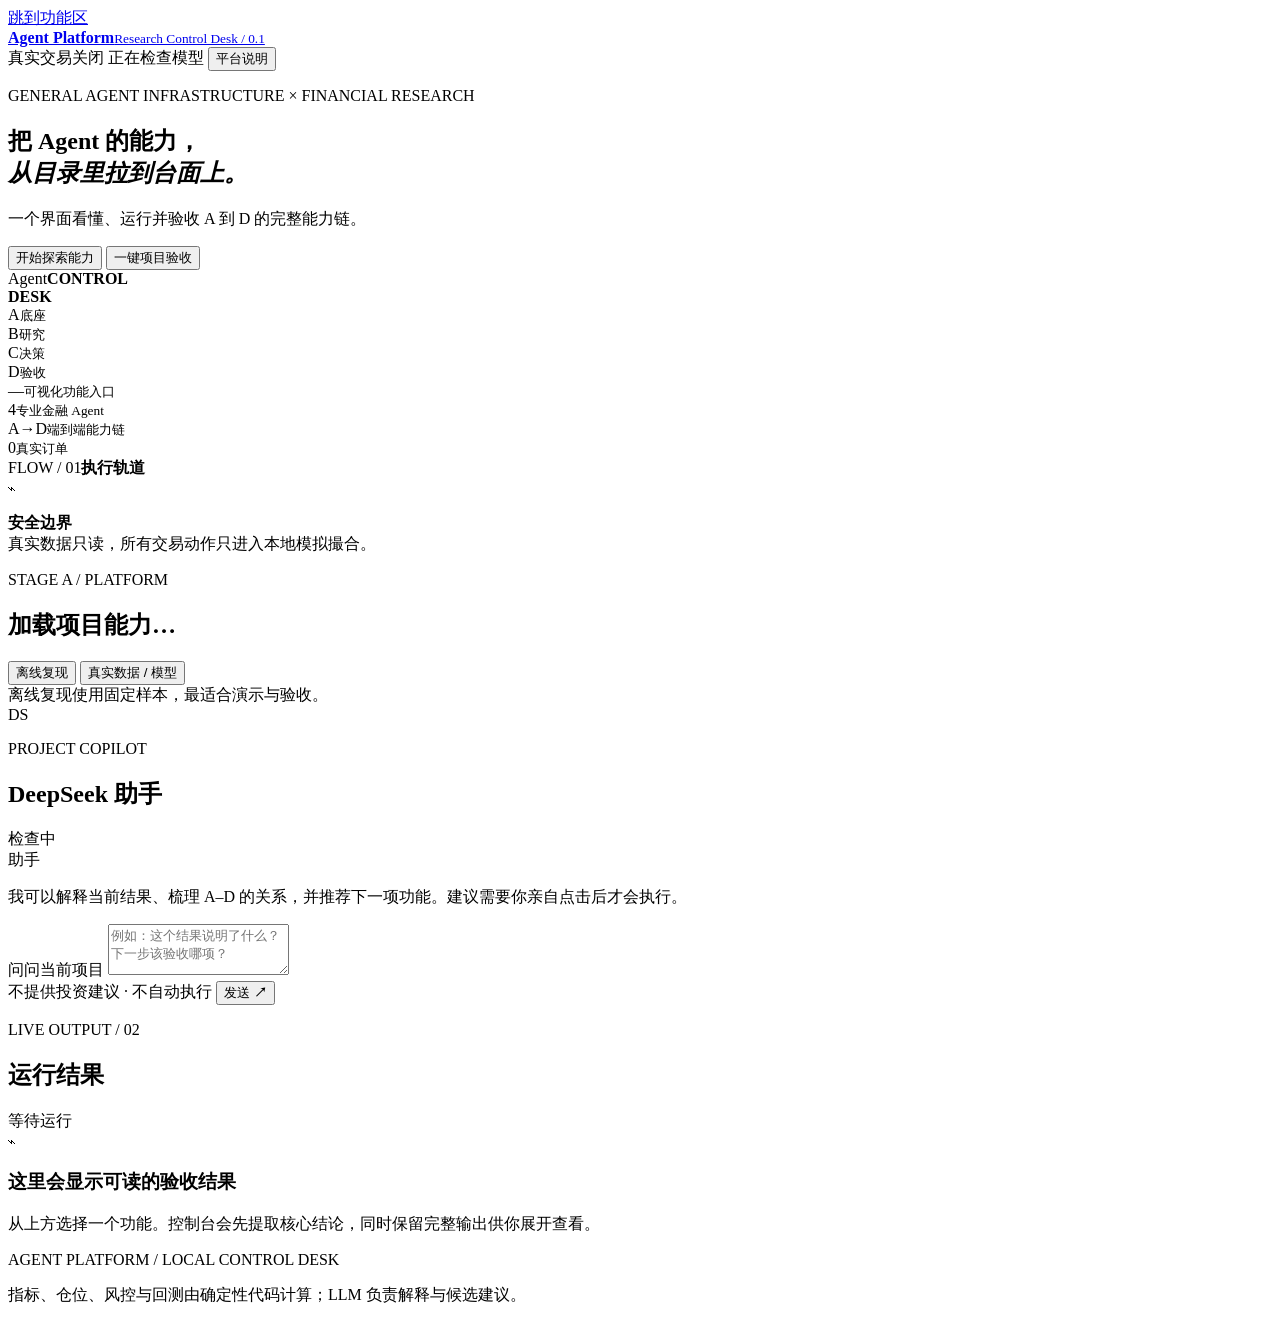
==== src/agent_platform/web/index.html @ 4c40147c "feat: complete D4 and add unified web dashboard" ====
<!doctype html>
<html lang="zh-CN">
<head>
  <meta charset="utf-8">
  <meta name="viewport" content="width=device-width, initial-scale=1">
  <meta name="description" content="通用 Agent 平台及证券金融分析应用一体化控制台">
  <title>Agent Platform · Control Desk</title>
  <link rel="stylesheet" href="/styles.css">
</head>
<body>
  <a class="skip-link" href="#workspace">跳到功能区</a>
  <div class="page-shell">
    <header class="masthead">
      <a class="brand" href="#top" aria-label="回到顶部">
        <span class="brand-mark" aria-hidden="true"><i></i><i></i><i></i></span>
        <span><strong>Agent Platform</strong><small>Research Control Desk / 0.1</small></span>
      </a>
      <div class="status-strip" aria-label="系统状态">
        <span class="status-pill"><i class="status-dot safe"></i>真实交易关闭</span>
        <span class="status-pill" id="model-status"><i class="status-dot pending"></i>正在检查模型</span>
        <button class="plain-button" id="about-button" type="button">平台说明</button>
      </div>
    </header>

    <main id="top">
      <section class="hero" aria-labelledby="hero-title">
        <div class="hero-copy">
          <p class="kicker">GENERAL AGENT INFRASTRUCTURE × FINANCIAL RESEARCH</p>
          <h1 id="hero-title">把 Agent 的能力，<br><em>从目录里拉到台面上。</em></h1>
          <p class="hero-intro" id="project-description">一个界面看懂、运行并验收 A 到 D 的完整能力链。</p>
          <div class="hero-actions">
            <button class="primary-button" type="button" data-jump-stage="A">开始探索能力</button>
            <button class="secondary-button" type="button" data-run-action="final_delivery">一键项目验收</button>
          </div>
        </div>
        <div class="hero-diagram" aria-label="A 到 D 的能力流程">
          <div class="orbit orbit-one"></div>
          <div class="orbit orbit-two"></div>
          <div class="hero-node main-node"><span>Agent</span><strong>CONTROL<br>DESK</strong></div>
          <div class="hero-node node-a">A<small>底座</small></div>
          <div class="hero-node node-b">B<small>研究</small></div>
          <div class="hero-node node-c">C<small>决策</small></div>
          <div class="hero-node node-d">D<small>验收</small></div>
        </div>
      </section>

      <section class="metric-ribbon" aria-label="项目概况">
        <div><span id="action-count">—</span><small>可视化功能入口</small></div>
        <div><span>4</span><small>专业金融 Agent</small></div>
        <div><span>A→D</span><small>端到端能力链</small></div>
        <div><span>0</span><small>真实订单</small></div>
      </section>

      <section class="workspace" id="workspace">
        <aside class="stage-rail" aria-label="项目阶段导航">
          <div class="rail-heading"><span>FLOW / 01</span><strong>执行轨道</strong></div>
          <nav id="stage-nav"></nav>
          <div class="rail-safety">
            <span class="rail-icon" aria-hidden="true">⌁</span>
            <p><strong>安全边界</strong><br>真实数据只读，所有交易动作只进入本地模拟撮合。</p>
          </div>
        </aside>

        <section class="action-workbench" aria-live="polite">
          <div class="section-head">
            <div>
              <p class="section-index" id="stage-eyebrow">STAGE A / PLATFORM</p>
              <h2 id="stage-title">加载项目能力…</h2>
              <p id="stage-description"></p>
            </div>
            <div class="mode-control" role="group" aria-label="运行数据模式">
              <button class="mode-button active" type="button" data-mode="offline">离线复现</button>
              <button class="mode-button" type="button" data-mode="live">真实数据 / 模型</button>
            </div>
          </div>
          <div class="mode-note" id="mode-note">离线复现使用固定样本，最适合演示与验收。</div>
          <div class="action-grid" id="action-grid"></div>
        </section>

        <aside class="assistant-panel" aria-labelledby="assistant-title">
          <div class="assistant-head">
            <span class="assistant-avatar" aria-hidden="true">DS</span>
            <div><p>PROJECT COPILOT</p><h2 id="assistant-title">DeepSeek 助手</h2></div>
            <span class="assistant-live" id="assistant-badge">检查中</span>
          </div>
          <div class="assistant-thread" id="assistant-thread">
            <div class="chat-bubble assistant-message">
              <span>助手</span>
              <p>我可以解释当前结果、梳理 A–D 的关系，并推荐下一项功能。建议需要你亲自点击后才会执行。</p>
            </div>
          </div>
          <form class="assistant-form" id="assistant-form">
            <label for="assistant-input">问问当前项目</label>
            <textarea id="assistant-input" maxlength="1200" rows="3" placeholder="例如：这个结果说明了什么？下一步该验收哪项？"></textarea>
            <div class="assistant-form-footer">
              <span>不提供投资建议 · 不自动执行</span>
              <button class="send-button" type="submit" aria-label="发送问题">发送 <b>↗</b></button>
            </div>
          </form>
        </aside>
      </section>

      <section class="result-section" id="result-section" aria-labelledby="result-title">
        <div class="result-header">
          <div>
            <p>LIVE OUTPUT / 02</p>
            <h2 id="result-title">运行结果</h2>
          </div>
          <span class="result-status idle" id="result-status">等待运行</span>
        </div>
        <div class="result-empty" id="result-empty">
          <span class="empty-glyph" aria-hidden="true">⌁</span>
          <h3>这里会显示可读的验收结果</h3>
          <p>从上方选择一个功能。控制台会先提取核心结论，同时保留完整输出供你展开查看。</p>
        </div>
        <div class="result-content" id="result-content" hidden>
          <div class="result-meta">
            <div><span>当前功能</span><strong id="result-action">—</strong></div>
            <div><span>数据模式</span><strong id="result-mode">—</strong></div>
            <div><span>运行耗时</span><strong id="result-duration">—</strong></div>
            <div><span>交易边界</span><strong>仅模拟</strong></div>
          </div>
          <div class="summary-panel">
            <div class="summary-title"><span>EXECUTIVE SUMMARY</span><button type="button" id="explain-result">让 DeepSeek 解释</button></div>
            <pre id="result-summary"></pre>
          </div>
          <details class="raw-details">
            <summary>展开完整运行记录 <span>用于答辩追溯与故障排查</span></summary>
            <pre id="result-raw"></pre>
          </details>
        </div>
      </section>
    </main>

    <footer>
      <span>AGENT PLATFORM / LOCAL CONTROL DESK</span>
      <p>指标、仓位、风控与回测由确定性代码计算；LLM 负责解释与候选建议。</p>
    </footer>
  </div>

  <dialog id="about-dialog">
    <button class="dialog-close" type="button" aria-label="关闭">×</button>
    <p class="dialog-kicker">WHAT THIS PLATFORM DOES</p>
    <h2>一套平台，两层价值。</h2>
    <div class="dialog-columns">
      <div><span>01</span><h3>通用 Agent 底座</h3><p>提供 Harness、Graph、Loop、记忆、模型网关、工具权限、Checkpoint 和可观测能力。</p></div>
      <div><span>02</span><h3>金融分析应用</h3><p>在底座上组合真实数据、四类分析 Agent、联合决策、风控、回测和本地模拟交易。</p></div>
    </div>
    <p class="dialog-boundary">本项目不保证盈利，不连接券商下单。DeepSeek 不能修改程序算出的指标、仓位和风控结果。</p>
  </dialog>

  <div class="toast" id="toast" role="status" aria-live="polite"></div>
  <script src="/app.js" defer></script>
</body>
</html>
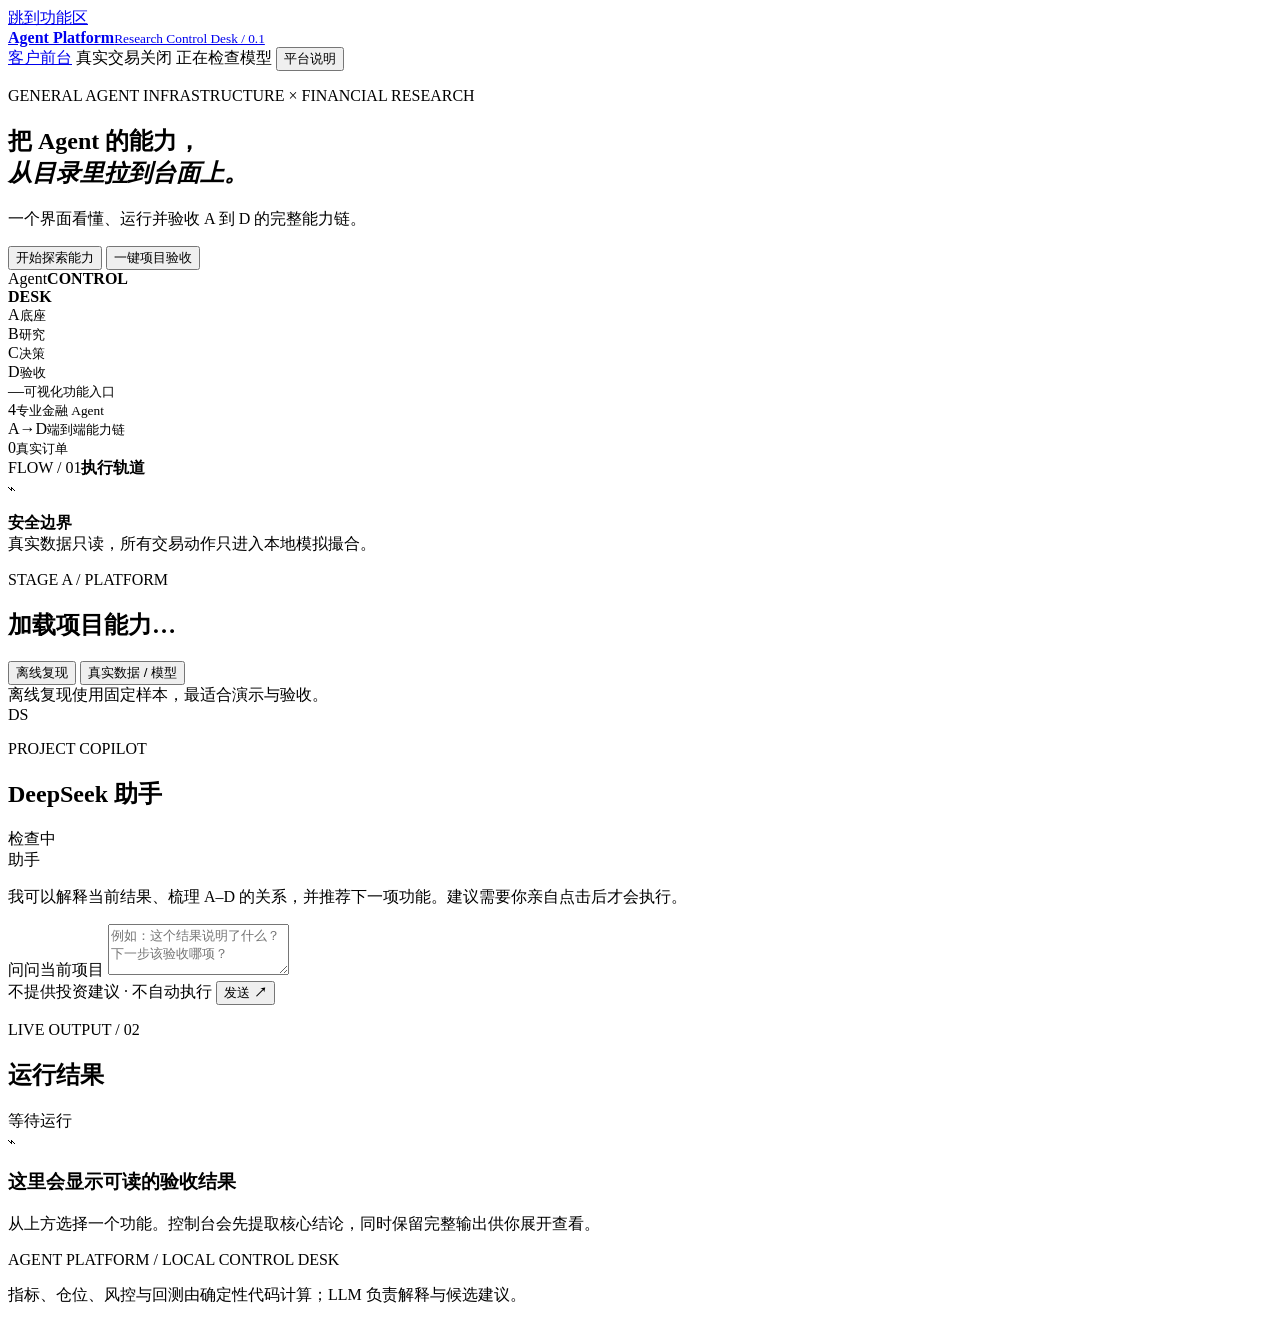
==== commit 92fdbd7d: "feat: unify product UI and expand verified stock catalog" ====
--- a/src/agent_platform/web/index.html
+++ b/src/agent_platform/web/index.html
@@ -16,6 +16,7 @@
         <span><strong>Agent Platform</strong><small>Research Control Desk / 0.1</small></span>
       </a>
       <div class="status-strip" aria-label="系统状态">
+        <a class="plain-link" href="/">客户前台</a>
         <span class="status-pill"><i class="status-dot safe"></i>真实交易关闭</span>
         <span class="status-pill" id="model-status"><i class="status-dot pending"></i>正在检查模型</span>
         <button class="plain-button" id="about-button" type="button">平台说明</button>
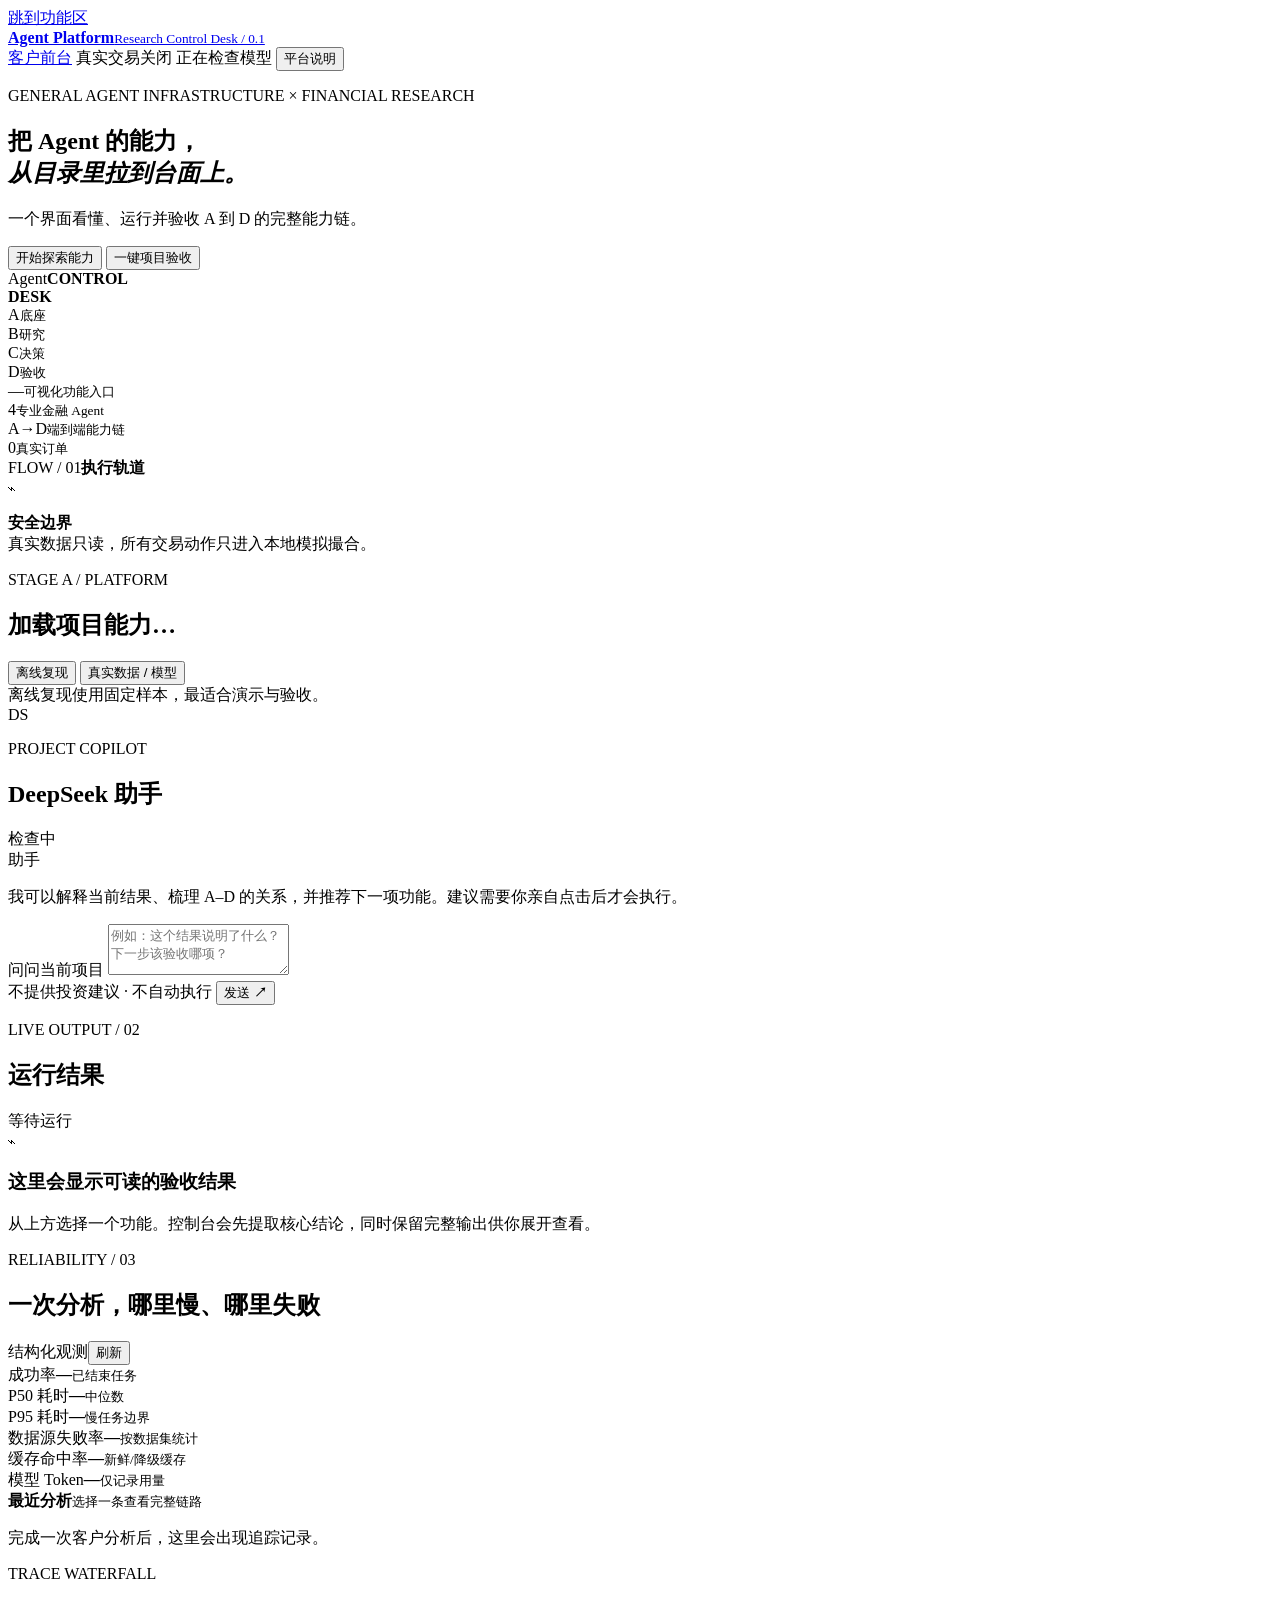
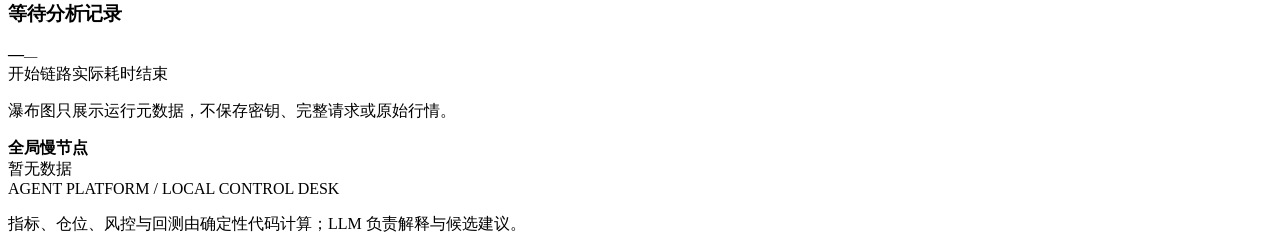
==== commit a7f22395: "feat: 完成 P5 统一可观测性面板" ====
--- a/src/agent_platform/web/index.html
+++ b/src/agent_platform/web/index.html
@@ -131,6 +131,36 @@
           </details>
         </div>
       </section>
+
+      <section class="reliability-section" id="reliability" aria-labelledby="reliability-title">
+        <div class="reliability-head">
+          <div><p>RELIABILITY / 03</p><h2 id="reliability-title">一次分析，哪里慢、哪里失败</h2></div>
+          <div><span class="reliability-live"><i></i>结构化观测</span><button type="button" id="refresh-reliability">刷新</button></div>
+        </div>
+        <div class="reliability-metrics" id="reliability-metrics" aria-label="运行可靠性指标">
+          <div><span>成功率</span><strong>—</strong><small>已结束任务</small></div>
+          <div><span>P50 耗时</span><strong>—</strong><small>中位数</small></div>
+          <div><span>P95 耗时</span><strong>—</strong><small>慢任务边界</small></div>
+          <div><span>数据源失败率</span><strong>—</strong><small>按数据集统计</small></div>
+          <div><span>缓存命中率</span><strong>—</strong><small>新鲜/降级缓存</small></div>
+          <div><span>模型 Token</span><strong>—</strong><small>仅记录用量</small></div>
+        </div>
+        <div class="reliability-grid">
+          <aside class="trace-index">
+            <div><strong>最近分析</strong><small>选择一条查看完整链路</small></div>
+            <div id="trace-list"><p class="trace-empty">完成一次客户分析后，这里会出现追踪记录。</p></div>
+          </aside>
+          <div class="trace-detail">
+            <div class="trace-detail-head">
+              <div><span>TRACE WATERFALL</span><h3 id="trace-title">等待分析记录</h3></div>
+              <div><strong id="trace-status">—</strong><small id="trace-duration">—</small></div>
+            </div>
+            <div class="waterfall-scale"><span>开始</span><span>链路实际耗时</span><span>结束</span></div>
+            <div class="waterfall" id="trace-waterfall"><p class="trace-empty">瀑布图只展示运行元数据，不保存密钥、完整请求或原始行情。</p></div>
+            <div class="slow-spans"><strong>全局慢节点</strong><div id="slow-spans"><span>暂无数据</span></div></div>
+          </div>
+        </div>
+      </section>
     </main>
 
     <footer>
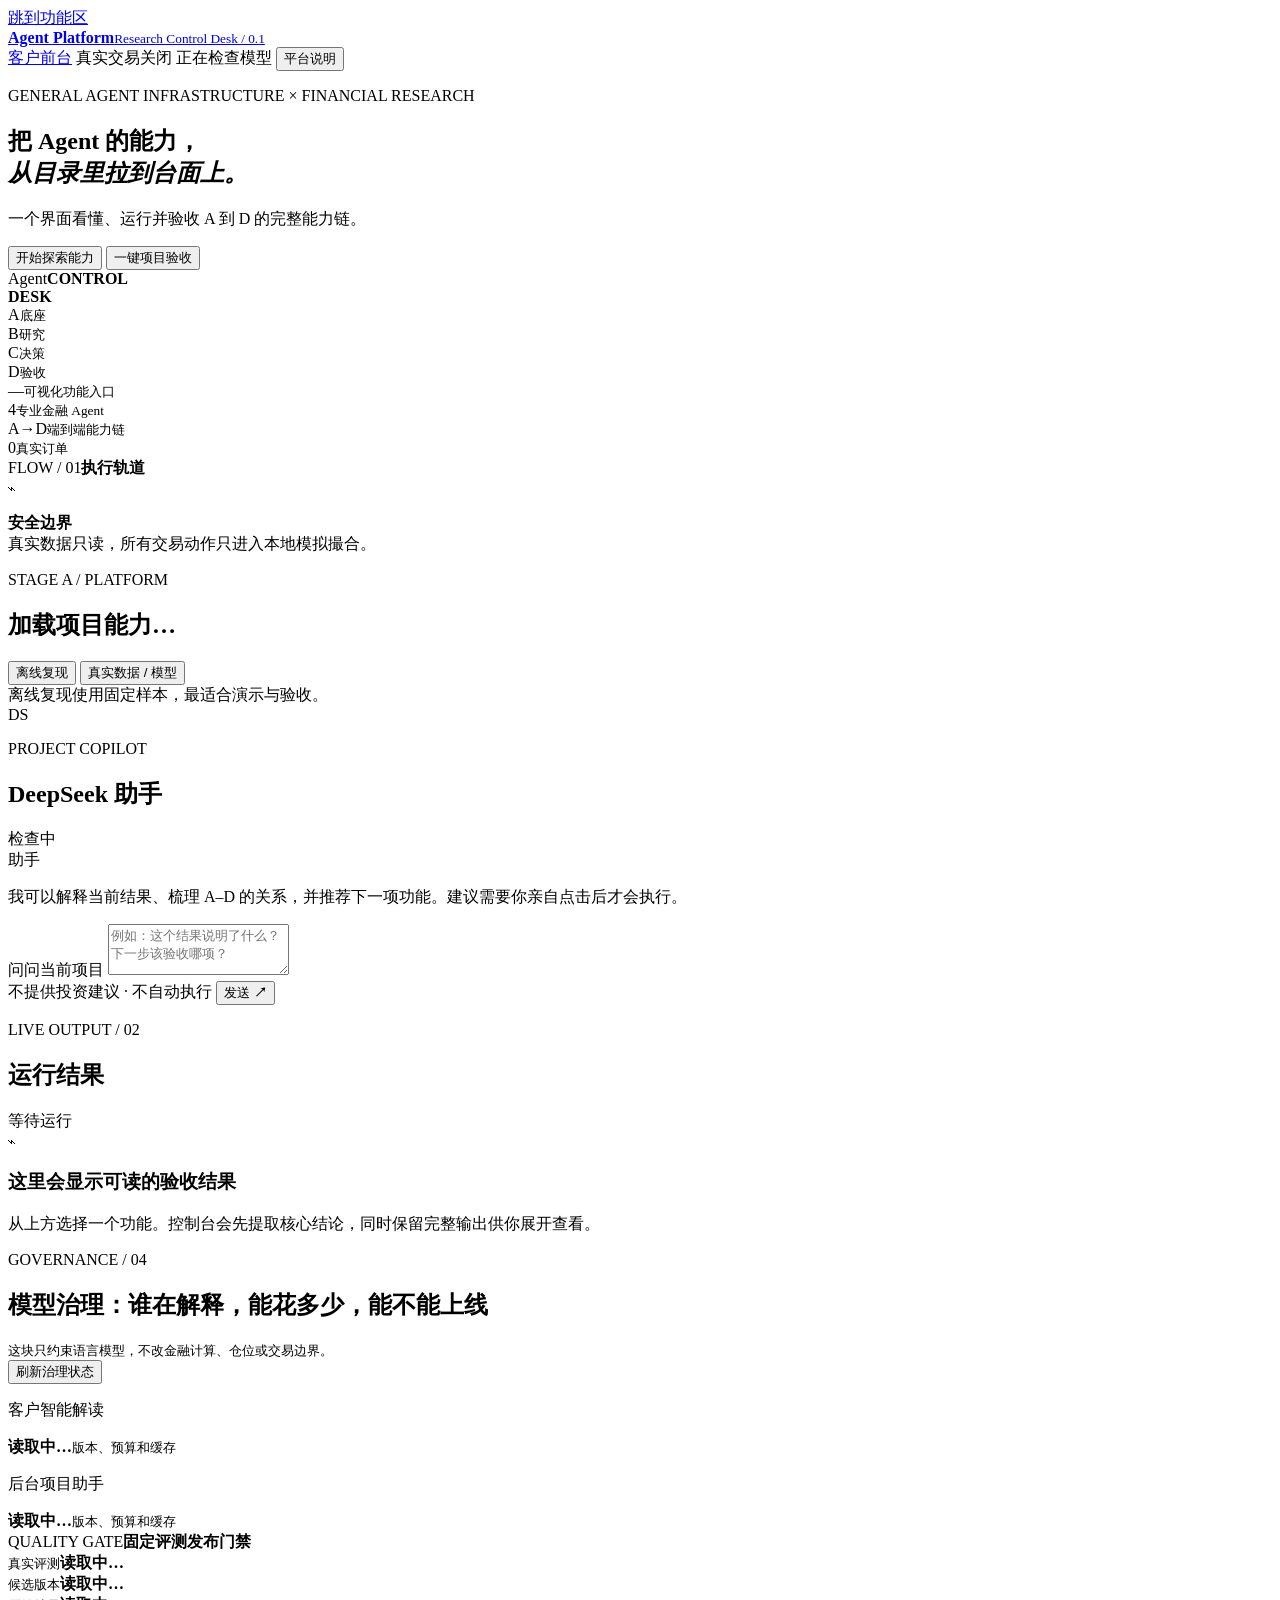
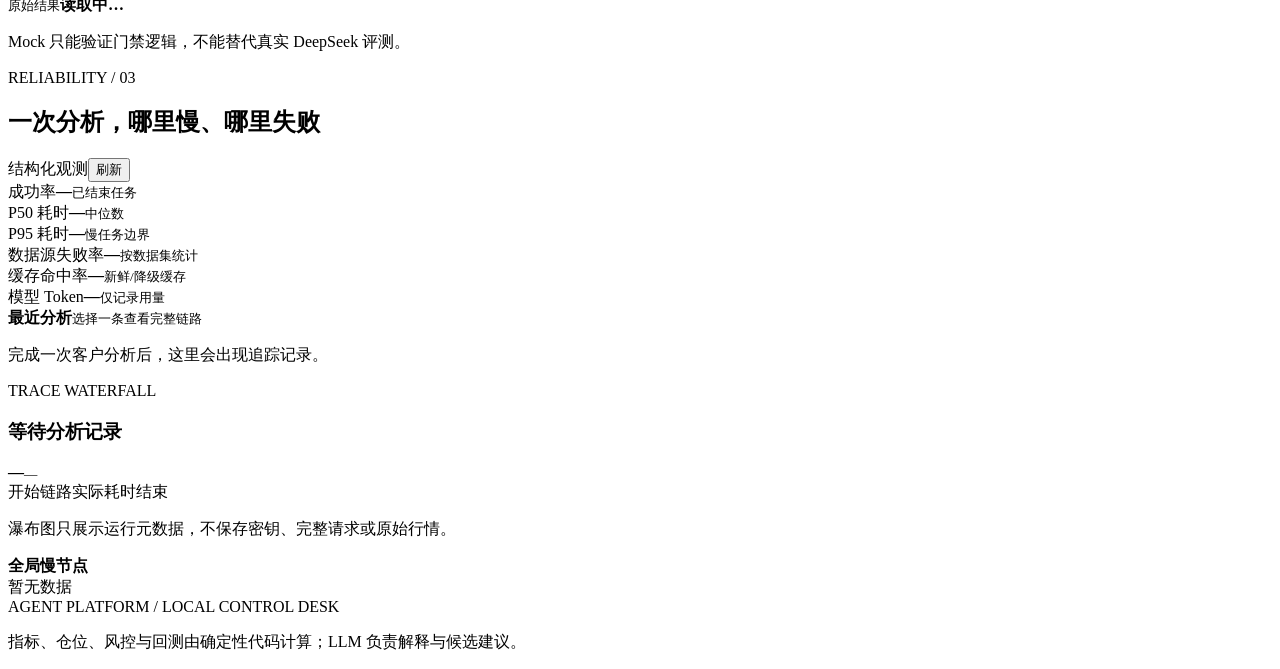
==== commit a26cce3a: "feat: complete P7 model governance and live quality gate" ====
--- a/src/agent_platform/web/index.html
+++ b/src/agent_platform/web/index.html
@@ -132,6 +132,30 @@
         </div>
       </section>
 
+      <section class="governance-section" id="model-governance" aria-labelledby="governance-title">
+        <div class="governance-head">
+          <div><p>GOVERNANCE / 04</p><h2 id="governance-title">模型治理：谁在解释，能花多少，能不能上线</h2><small>这块只约束语言模型，不改金融计算、仓位或交易边界。</small></div>
+          <button type="button" id="refresh-governance">刷新治理状态</button>
+        </div>
+        <div class="governance-grid" id="governance-runtime-cards" aria-live="polite">
+          <article class="governance-card" data-governance-card="customer">
+            <p>客户智能解读</p><strong>读取中…</strong><small>版本、预算和缓存</small>
+          </article>
+          <article class="governance-card" data-governance-card="dashboard">
+            <p>后台项目助手</p><strong>读取中…</strong><small>版本、预算和缓存</small>
+          </article>
+        </div>
+        <div class="governance-gate" id="governance-quality-gate">
+          <div class="governance-gate-title"><span>QUALITY GATE</span><strong>固定评测发布门禁</strong></div>
+          <div class="governance-gate-grid">
+            <div><small>真实评测</small><strong id="governance-evaluation-status">读取中…</strong></div>
+            <div><small>候选版本</small><strong id="governance-promotion-status">读取中…</strong></div>
+            <div><small>原始结果</small><strong id="governance-raw-status">读取中…</strong></div>
+          </div>
+          <p id="governance-gate-note">Mock 只能验证门禁逻辑，不能替代真实 DeepSeek 评测。</p>
+        </div>
+      </section>
+
       <section class="reliability-section" id="reliability" aria-labelledby="reliability-title">
         <div class="reliability-head">
           <div><p>RELIABILITY / 03</p><h2 id="reliability-title">一次分析，哪里慢、哪里失败</h2></div>
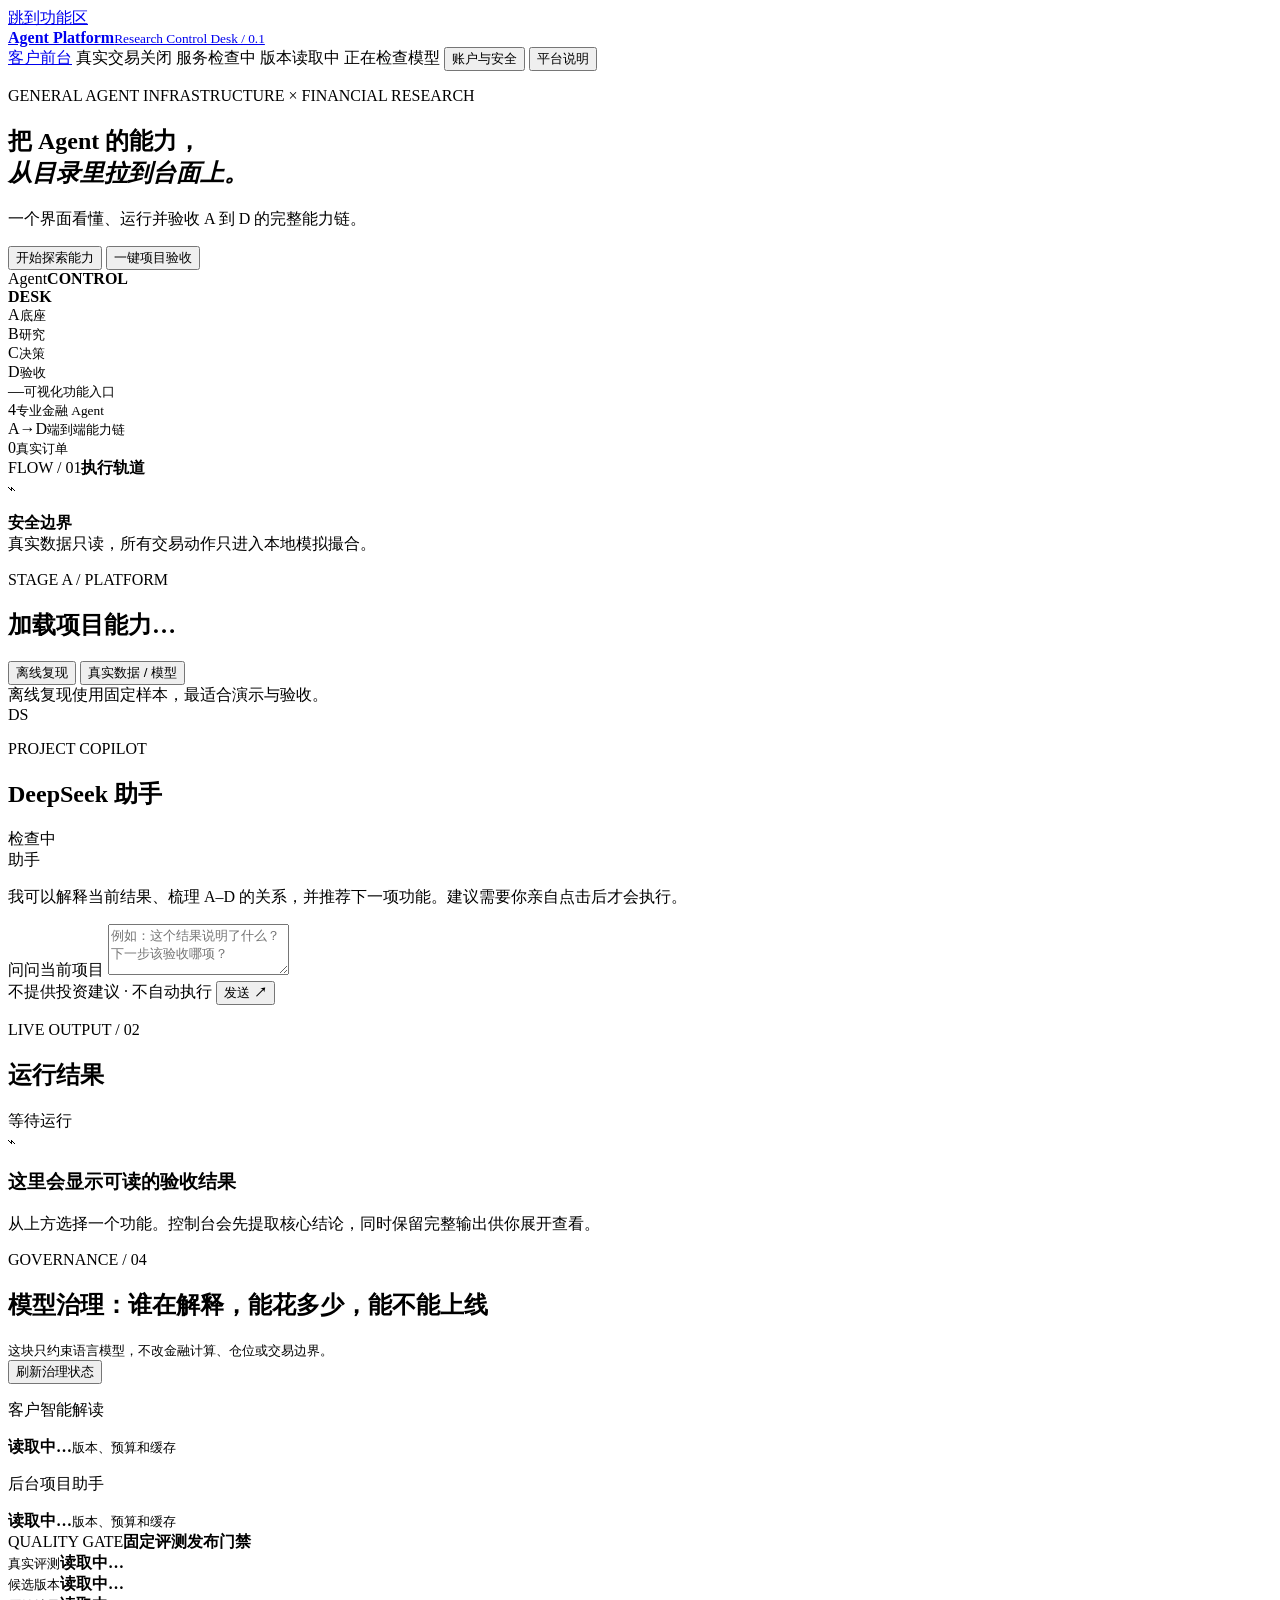
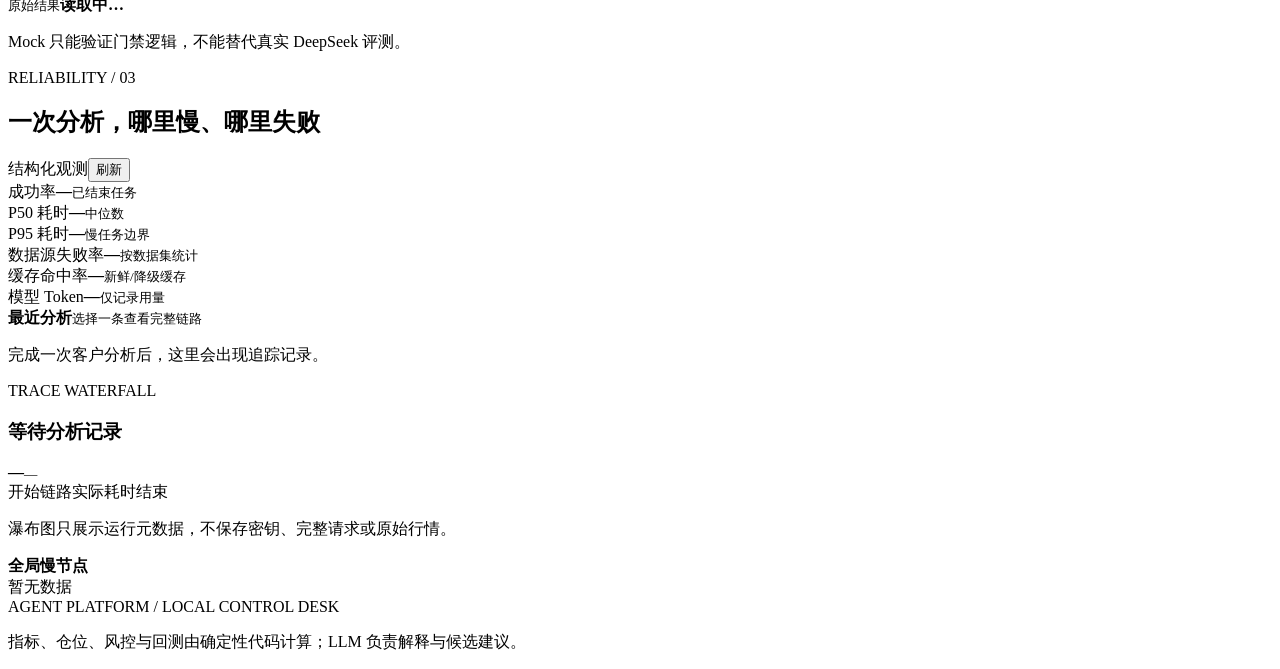
==== commit a75a1215: "feat: complete P8 deployment security and CI gates" ====
--- a/src/agent_platform/web/index.html
+++ b/src/agent_platform/web/index.html
@@ -18,7 +18,10 @@
       <div class="status-strip" aria-label="系统状态">
         <a class="plain-link" href="/">客户前台</a>
         <span class="status-pill"><i class="status-dot safe"></i>真实交易关闭</span>
+        <span class="status-pill" id="runtime-health"><i class="status-dot pending"></i><span>服务检查中</span></span>
+        <span class="status-pill" id="runtime-version">版本读取中</span>
         <span class="status-pill" id="model-status"><i class="status-dot pending"></i>正在检查模型</span>
+        <button class="plain-button" id="security-button" type="button">账户与安全</button>
         <button class="plain-button" id="about-button" type="button">平台说明</button>
       </div>
     </header>
@@ -204,6 +207,20 @@
     <p class="dialog-boundary">本项目不保证盈利，不连接券商下单。DeepSeek 不能修改程序算出的指标、仓位和风控结果。</p>
   </dialog>
 
+  <dialog id="security-dialog">
+    <button class="dialog-close" type="button" aria-label="关闭">×</button>
+    <p class="dialog-kicker">ACCESS CONTROL & AUDIT</p>
+    <h2>账户与安全运行状态</h2>
+    <div class="security-summary" id="security-summary">正在读取安全状态…</div>
+    <form class="security-key-form" id="admin-model-key-form">
+      <label for="admin-session-model-key">本次会话的 DeepSeek API Key</label>
+      <input id="admin-session-model-key" type="password" autocomplete="off" maxlength="256" placeholder="只保存在当前管理员会话">
+      <div><button type="submit">启用</button><button type="button" id="admin-clear-model-key">清除 Key</button></div>
+    </form>
+    <div class="audit-list" id="audit-list"></div>
+    <button class="logout-button" type="button" id="admin-logout-button">退出管理员账户</button>
+  </dialog>
+
   <div class="toast" id="toast" role="status" aria-live="polite"></div>
   <script src="/app.js" defer></script>
 </body>
